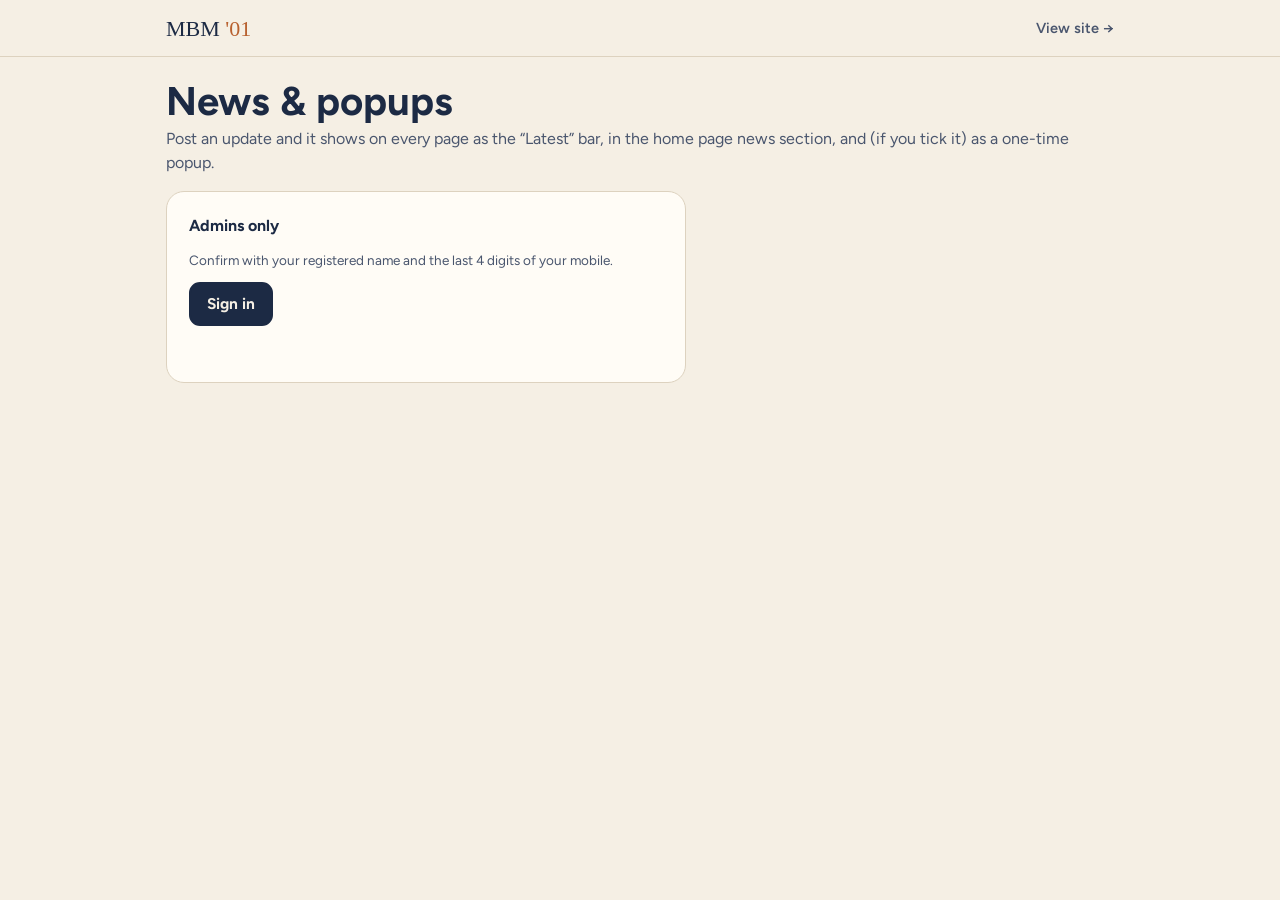
==== admin.html @ 09955b56 "Add admin news feed, ticker and popups" ====
<!doctype html><html lang="en"><head><meta charset="utf-8"><meta name="viewport" content="width=device-width,initial-scale=1,viewport-fit=cover">
<meta name="robots" content="noindex,nofollow">
<title>News Admin · MBM '01</title>
<link rel="preconnect" href="https://fonts.googleapis.com"><link rel="preconnect" href="https://fonts.gstatic.com" crossorigin>
<link rel="stylesheet" href="https://fonts.googleapis.com/css2?family=Figtree:wght@400;500;600;700;800&family=Permanent+Marker&display=swap">
<style>
:root{--ground:#F5EFE4;--paper:#FFFCF6;--ink:#1C2A44;--ink-2:#4A566E;--line:#DDD2BF;--sand:#B8612F;--blue:#2E5597;--mustard:#E8BA4A;--ok:#2E7D4F;--err:#B03A2E;
--display:"Permanent Marker",cursive;--body:"Figtree",system-ui,-apple-system,"Segoe UI",Roboto,sans-serif}
@media (prefers-color-scheme:dark){:root:not([data-theme="light"]){color-scheme:dark;--ground:#0F1526;--paper:#18203A;--ink:#F1E9DA;--ink-2:#B5BCCB;--line:#2C3656;--sand:#E08E5B;--blue:#86A8E6;--mustard:#E4B862;--ok:#6CC08F;--err:#F08A7E}}
:root[data-theme="dark"]{color-scheme:dark;--ground:#0F1526;--paper:#18203A;--ink:#F1E9DA;--ink-2:#B5BCCB;--line:#2C3656;--sand:#E08E5B;--blue:#86A8E6;--mustard:#E4B862;--ok:#6CC08F;--err:#F08A7E}
*{box-sizing:border-box}body{margin:0;background:var(--ground);color:var(--ink);font:16px/1.5 var(--body);-webkit-font-smoothing:antialiased}
a{color:var(--blue)}:focus-visible{outline:3px solid var(--mustard);outline-offset:2px;border-radius:4px}
.wrap{max-width:980px;margin-inline:auto;padding-inline:16px}
nav{border-bottom:1px solid var(--line)}nav .wrap{display:flex;align-items:center;gap:14px;height:56px}
.brand{font-family:var(--display);font-size:22px;color:var(--ink);text-decoration:none}.brand b{color:var(--sand);font-weight:400}
nav .links{margin-left:auto}nav .links a{color:var(--ink-2);font-weight:600;text-decoration:none;font-size:14.5px}
h1{font-size:clamp(28px,5vw,40px);margin:22px 0 4px;line-height:1.1}
.lead{color:var(--ink-2);margin:0 0 16px}
.grid{display:grid;grid-template-columns:minmax(0,1.1fr) minmax(0,.9fr);gap:20px;align-items:start}@media (max-width:820px){.grid{grid-template-columns:1fr}}
.panel{background:var(--paper);border:1px solid var(--line);border-radius:18px;padding:18px clamp(14px,3vw,22px) 20px;display:grid;gap:12px}
.panel h2{margin:0;font-size:20px}
label.q{display:grid;gap:5px;font-weight:600;font-size:14.5px}label.q small{font-weight:500;color:var(--ink-2)}
.inp{font:500 16px var(--body);padding:11px 12px;border-radius:10px;border:1.5px solid var(--line);background:var(--ground);color:var(--ink);width:100%}
textarea.inp{min-height:130px;resize:vertical;line-height:1.45}
.checks{display:flex;flex-wrap:wrap;gap:8px}
.checks label{display:flex;align-items:center;gap:7px;border:1.5px solid var(--line);border-radius:10px;padding:9px 12px;font-weight:600;font-size:14.5px;cursor:pointer;background:var(--ground)}
.checks input{width:18px;height:18px;accent-color:var(--sand)}
.two{display:grid;grid-template-columns:1fr 1fr;gap:12px}@media (max-width:520px){.two{grid-template-columns:1fr}}
.btn{display:inline-flex;align-items:center;justify-content:center;gap:8px;font:700 15.5px/1 var(--body);padding:12px 16px;border-radius:11px;border:2px solid var(--ink);background:var(--ink);color:var(--ground);cursor:pointer;text-decoration:none}
.btn.big{background:#E8BA4A;border-color:#E8BA4A;color:#1C2A44}.btn.ghost{background:transparent;color:var(--ink)}.btn.sm{font-size:13.5px;padding:8px 11px;border-radius:9px}
.btn:disabled{opacity:.55}
.row{display:flex;gap:10px;flex-wrap:wrap;align-items:center}
.msg{font-weight:600;min-height:1.4em;margin:0}.msg.ok{color:var(--ok)}.msg.err{color:var(--err)}
.small{font-size:13.5px;color:var(--ink-2);margin:0}
.prev{border-radius:16px;overflow:hidden;background:var(--paper);border:1px solid var(--line);box-shadow:0 14px 40px rgba(0,0,0,.15)}
.prev img{width:100%;display:block;max-height:260px;object-fit:cover}
.prev .in{padding:16px 18px 18px;display:grid;gap:8px}
.prev .k{font-size:12px;font-weight:800;letter-spacing:.14em;text-transform:uppercase;color:var(--sand)}
.prev h3{margin:0;font-size:22px;line-height:1.2}.prev p{margin:0;white-space:pre-line}
.items{display:grid;gap:10px}
.it{background:var(--paper);border:1px solid var(--line);border-radius:14px;padding:12px 14px;display:grid;gap:6px}
.it.off{opacity:.55}
.it h3{margin:0;font-size:16.5px}
.it .meta{font-size:13px;color:var(--ink-2)}
.tag{display:inline-block;font-size:11.5px;font-weight:800;letter-spacing:.08em;text-transform:uppercase;border-radius:999px;padding:3px 8px;margin-right:4px;background:var(--ground);border:1px solid var(--line)}
.gate{background:var(--paper);border:1px solid var(--line);border-radius:18px;padding:22px;display:grid;gap:12px;max-width:520px}
[hidden]{display:none!important}
</style>
<link rel="stylesheet" href="theme.css?v=2"></head><body>
<nav><div class="wrap"><a class="brand" href="index.html">MBM <b>'01</b></a><div class="links"><a href="index.html">View site →</a></div></div></nav>
<main class="wrap">
  <h1>News &amp; popups</h1>
  <p class="lead">Post an update and it shows on every page as the “Latest” bar, in the home page news section, and (if you tick it) as a one-time popup.</p>

  <div class="gate" id="gate">
    <b>Admins only</b>
    <p class="small">Confirm with your registered name and the last 4 digits of your mobile.</p>
    <div class="row"><button class="btn" id="login" type="button">Sign in</button></div>
    <p class="msg" id="gMsg" role="status" aria-live="polite"></p>
  </div>

  <div id="app" hidden>
    <div class="grid">
      <form class="panel" id="f" novalidate>
        <h2>New update</h2>
        <label class="q">Headline<input class="inp" name="title" maxlength="120" required placeholder="e.g. Bus pick-up timings from Jodhpur station"></label>
        <label class="q">Message<small>Line breaks are kept</small><textarea class="inp" name="body" maxlength="1500"></textarea></label>
        <div class="two">
          <label class="q">Link (optional)<small>https://… or a site page like menu.html</small><input class="inp" name="link" maxlength="300" placeholder="menu.html"></label>
          <label class="q">Show until (optional)<small>Hidden automatically after this date</small><input class="inp" type="date" name="until"></label>
        </div>
        <label class="q">Picture (optional)<input class="inp" type="file" name="photo" accept="image/*"></label>
        <div class="checks">
          <label><input type="checkbox" name="feed" checked> News feed &amp; ticker</label>
          <label><input type="checkbox" name="popup"> Popup (once per visitor)</label>
          <label><input type="checkbox" name="pinned"> Pin to top</label>
        </div>
        <div class="row"><button class="btn big" type="submit" id="go">Publish</button><button class="btn ghost" type="reset" id="clr">Clear</button></div>
        <p class="msg" id="fMsg" role="status" aria-live="polite"></p>
      </form>
      <section class="panel" aria-label="Preview">
        <h2>Popup preview</h2>
        <div class="prev" id="prev"><img id="pImg" alt="" hidden><div class="in"><div class="k">📣 MBM '01 update</div><h3 id="pT">Your headline</h3><p id="pB" class="small">Your message appears here.</p></div></div>
        <p class="small">Tip: use the popup for things everyone must see (payment deadline, venue change). Everything else, just the news feed.</p>
      </section>
    </div>

    <section style="margin:26px 0 40px">
      <div class="row" style="justify-content:space-between"><h2 style="margin:0">All updates</h2><button class="btn ghost sm" id="refresh" type="button">Refresh</button></div>
      <p class="small" style="margin:6px 0 12px">Faded items are hidden or past their date. Changes reach visitors within about a minute.</p>
      <div class="items" id="items"></div>
    </section>
  </div>
</main>
<script src="auth.js"></script>
<script src="news.js"></script>
<script>
(function(){
  var API="https://script.google.com/macros/s/AKfycby7EIHjCJ053khkkMHN4-gx1mttPKGnQrIkiNw7YXcTFotYF1it1OUQYgCQzlJSMfd9Ng/exec";
  var $=function(id){return document.getElementById(id);}, F=$("f"), photo="";
  function el(t,c,x){ var e=document.createElement(t); if(c) e.className=c; if(x!=null) e.textContent=x; return e; }
  function msg(id,t,c){ var m=$(id); m.textContent=t||""; m.className="msg "+(c||""); }
  function post(body){ var a=MBMAuth.get(); if(!a) return Promise.reject("auth"); body.code="MBM2001"; body.me=a.me; body.pin=a.pin;
    return fetch(API,{method:"POST",headers:{"Content-Type":"text/plain;charset=utf-8"},body:JSON.stringify(body)}).then(function(r){ return r.json(); }); }
  var ERR={admin:"This name isn't on the admin list.",auth:"Please sign in again.",locked:"Too many tries. Wait 30 minutes.",title:"Add a headline.",photo:"That picture couldn't be saved. Try a smaller one."};

  function signIn(){ msg("gMsg","");
    MBMAuth.ensure().then(function(){ msg("gMsg","Checking admin access…"); return post({action:"news_list"}); }).then(function(d){
      if(d.ok){ $("gate").hidden=true; $("app").hidden=false; list(d.news); }
      else { if(d.error==="auth") MBMAuth.clear(); msg("gMsg",ERR[d.error]||"Couldn't sign in.","err"); } }).catch(function(e){ if(e!=="cancel") msg("gMsg","No connection. Try again.","err"); }); }
  $("login").onclick=signIn; if(MBMAuth.get()) signIn();

  function list(items){ var box=$("items"); box.textContent="";
    if(!items.length){ box.appendChild(el("p","small","Nothing posted yet.")); return; }
    items.forEach(function(n){ var c=el("article","it"+(n.live?"":" off"));
      var tg=el("div"); [n.pinned&&"📌 Pinned",n.feed&&"Feed",n.popup&&"Popup",!n.live&&(n.until? "Ended "+n.until : "Hidden")].filter(Boolean).forEach(function(t){ tg.appendChild(el("span","tag",t)); }); c.appendChild(tg);
      c.appendChild(el("h3",null,n.title)); if(n.body) c.appendChild(el("p","small",n.body.length>180? n.body.slice(0,180)+"…" : n.body));
      c.appendChild(el("div","meta",n.ts+(n.by?" · "+n.by:"")+(n.until&&n.live?" · until "+n.until:"")));
      var r=el("div","row");
      [["popup",n.popup?"Stop popup":"Make popup"],["pinned",n.pinned?"Unpin":"Pin"],["feed",n.feed?"Remove from feed":"Add to feed"],["show",n.live||!n.until? (n.live?"Hide":"Show") : null]].forEach(function(b){ if(!b[1]) return;
        var k=el("button","btn ghost sm",b[1]); k.type="button"; k.onclick=function(){ k.disabled=true; var val= b[0]==="show" ? !n.live : !n[b[0]];
          post({action:"news_set",id:n.id,field:b[0],value:val}).then(function(d){ if(d.ok){ MBMNews.reload(); refresh(); } else { k.disabled=false; alert(ERR[d.error]||"Couldn't update."); } }).catch(function(){ k.disabled=false; }); };
        r.appendChild(k); });
      c.appendChild(r); box.appendChild(c); }); }
  function refresh(){ post({action:"news_list"}).then(function(d){ if(d.ok) list(d.news); }); }
  $("refresh").onclick=refresh;

  // preview
  function prev(){ $("pT").textContent=F.title.value.trim()||"Your headline"; var b=F.body.value.trim(); $("pB").textContent=b||"Your message appears here."; $("pB").className=b?"":"small"; }
  F.title.addEventListener("input",prev); F.body.addEventListener("input",prev);
  F.photo.onchange=function(){ var f=this.files&&this.files[0]; photo=""; $("pImg").hidden=true; if(!f) return;
    var u=URL.createObjectURL(f), im=new Image(); im.onload=function(){ var s=Math.min(1,1400/Math.max(im.naturalWidth,im.naturalHeight)), c=document.createElement("canvas");
      c.width=Math.round(im.naturalWidth*s); c.height=Math.round(im.naturalHeight*s); c.getContext("2d").drawImage(im,0,0,c.width,c.height); photo=c.toDataURL("image/jpeg",.85); $("pImg").src=photo; $("pImg").hidden=false; };
    im.onerror=function(){ msg("fMsg","That file isn't a picture we can read.","err"); }; im.src=u; };
  $("clr").onclick=function(){ photo=""; $("pImg").hidden=true; setTimeout(prev,0); msg("fMsg",""); };

  F.onsubmit=function(e){ e.preventDefault(); var t=F.title.value.trim(); if(!t){ msg("fMsg","Add a headline.","err"); F.title.focus(); return; }
    if(!F.feed.checked && !F.popup.checked){ msg("fMsg","Tick “News feed” or “Popup” so people can see it.","err"); return; }
    $("go").disabled=true; msg("fMsg","Publishing…");
    post({action:"news_add",title:t,body:F.body.value,link:F.link.value.trim(),until:F.until.value,feed:F.feed.checked,popup:F.popup.checked,pinned:F.pinned.checked,photo:photo})
      .then(function(d){ $("go").disabled=false; if(d.ok){ msg("fMsg","Published! It's live on the site within a minute.","ok"); F.reset(); photo=""; $("pImg").hidden=true; prev(); MBMNews.reload(); refresh(); } else msg("fMsg",ERR[d.error]||"Couldn't publish.","err"); })
      .catch(function(){ $("go").disabled=false; msg("fMsg","No connection. Try again.","err"); }); };
})();
</script>
</body></html>
---- theme.css ----
/* MBM '01 theme overrides. Original heritage cream palette is defined in each page; the Blue City theme was removed at the organiser's request. */
.bank{background:var(--band,#1C2A44)}
.pay .warn{border-left-color:var(--sand)}
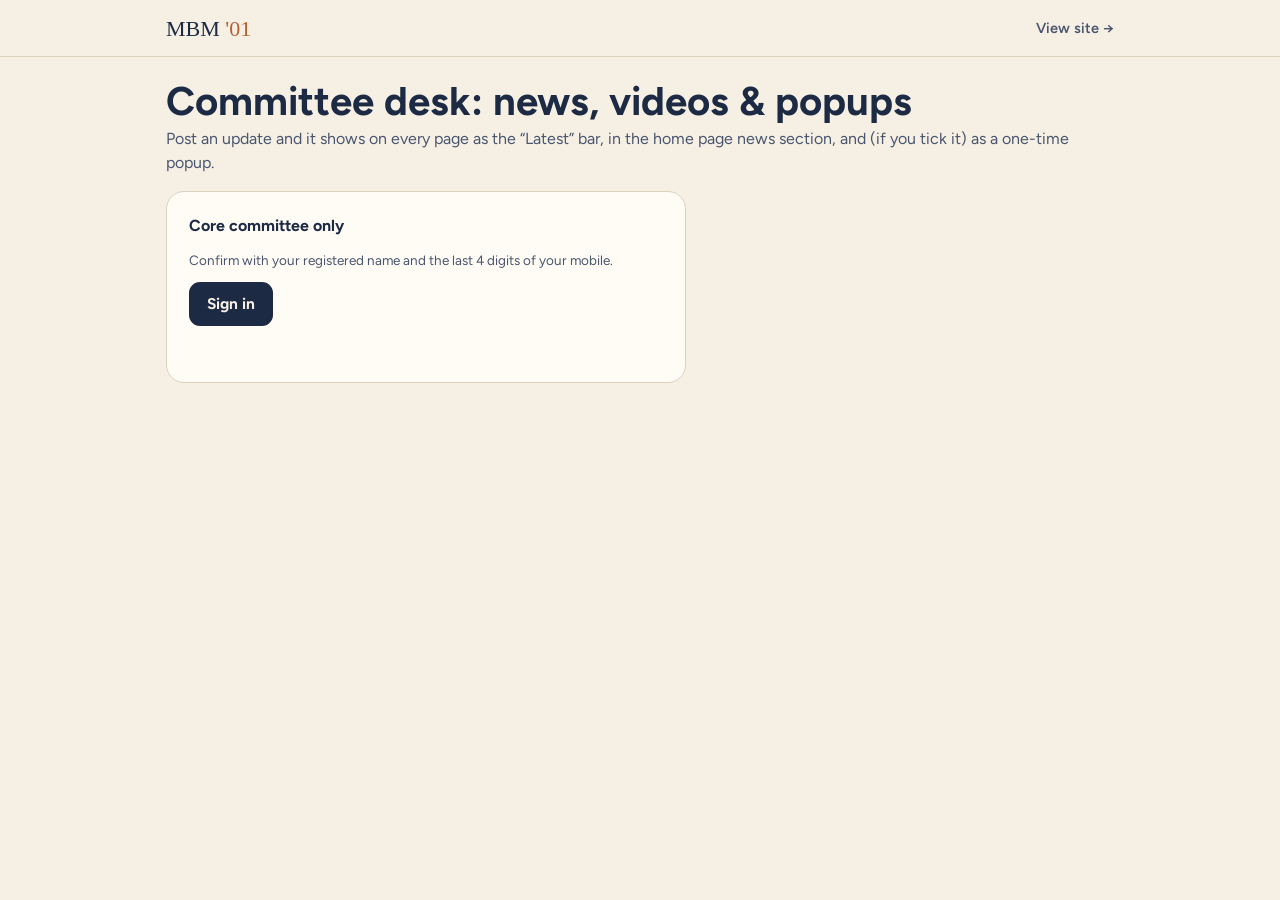
==== commit 1144a772: "Committee news with videos, Announcements page, mobile app (PWA), newest-first wall, hide registrati" ====
--- a/admin.html
+++ b/admin.html
@@ -1,6 +1,6 @@
 <!doctype html><html lang="en"><head><meta charset="utf-8"><meta name="viewport" content="width=device-width,initial-scale=1,viewport-fit=cover">
 <meta name="robots" content="noindex,nofollow">
-<title>News Admin · MBM '01</title>
+<title>Committee Desk · MBM '01</title>
 <link rel="preconnect" href="https://fonts.googleapis.com"><link rel="preconnect" href="https://fonts.gstatic.com" crossorigin>
 <link rel="stylesheet" href="https://fonts.googleapis.com/css2?family=Figtree:wght@400;500;600;700;800&family=Permanent+Marker&display=swap">
 <style>
@@ -46,14 +46,15 @@
 .gate{background:var(--paper);border:1px solid var(--line);border-radius:18px;padding:22px;display:grid;gap:12px;max-width:520px}
 [hidden]{display:none!important}
 </style>
-<link rel="stylesheet" href="theme.css?v=2"></head><body>
+<link rel="stylesheet" href="theme.css?v=2"><link rel="manifest" href="manifest.webmanifest"><meta name="theme-color" content="#1C2A44"><meta name="apple-mobile-web-app-capable" content="yes"><meta name="mobile-web-app-capable" content="yes"><meta name="apple-mobile-web-app-status-bar-style" content="black-translucent"><meta name="apple-mobile-web-app-title" content="MBM '01"><link rel="apple-touch-icon" href="apple-touch-icon.png"><link rel="icon" type="image/png" sizes="32x32" href="favicon-32.png">
+</head><body>
 <nav><div class="wrap"><a class="brand" href="index.html">MBM <b>'01</b></a><div class="links"><a href="index.html">View site →</a></div></div></nav>
 <main class="wrap">
-  <h1>News &amp; popups</h1>
+  <h1>Committee desk: news, videos &amp; popups</h1>
   <p class="lead">Post an update and it shows on every page as the “Latest” bar, in the home page news section, and (if you tick it) as a one-time popup.</p>
 
   <div class="gate" id="gate">
-    <b>Admins only</b>
+    <b>Core committee only</b>
     <p class="small">Confirm with your registered name and the last 4 digits of your mobile.</p>
     <div class="row"><button class="btn" id="login" type="button">Sign in</button></div>
     <p class="msg" id="gMsg" role="status" aria-live="polite"></p>
@@ -70,6 +71,9 @@
           <label class="q">Show until (optional)<small>Hidden automatically after this date</small><input class="inp" type="date" name="until"></label>
         </div>
         <label class="q">Picture (optional)<input class="inp" type="file" name="photo" accept="image/*"></label>
+        <label class="q">Video link (optional)<small>YouTube or Google Drive link (Drive file shared “Anyone with the link”)</small><input class="inp" name="vurl" maxlength="400" placeholder="https://youtu.be/…"></label>
+        <label class="q">…or upload a short video (optional)<small>Up to 25 MB. For longer videos, upload to YouTube and paste the link above.</small><input class="inp" type="file" name="vfile" accept="video/mp4,video/webm,video/quicktime,video/*"></label>
+        <p class="small" id="vInfo" hidden></p>
         <div class="checks">
           <label><input type="checkbox" name="feed" checked> News feed &amp; ticker</label>
           <label><input type="checkbox" name="popup"> Popup (once per visitor)</label>
@@ -90,6 +94,12 @@
       <p class="small" style="margin:6px 0 12px">Faded items are hidden or past their date. Changes reach visitors within about a minute.</p>
       <div class="items" id="items"></div>
     </section>
+
+    <section style="margin:0 0 40px">
+      <div class="row" style="justify-content:space-between"><h2 style="margin:0">Dares &amp; posters on the home page</h2><button class="btn ghost sm" id="cRefresh" type="button">Refresh</button></div>
+      <p class="small" style="margin:6px 0 12px">Hide anything that shouldn't be on the home page. Faded ones are hidden.</p>
+      <div class="cgrid" id="cItems" style="display:grid;grid-template-columns:repeat(auto-fill,minmax(150px,1fr));gap:12px"></div>
+    </section>
   </div>
 </main>
 <script src="auth.js"></script>
@@ -102,18 +112,18 @@
   function msg(id,t,c){ var m=$(id); m.textContent=t||""; m.className="msg "+(c||""); }
   function post(body){ var a=MBMAuth.get(); if(!a) return Promise.reject("auth"); body.code="MBM2001"; body.me=a.me; body.pin=a.pin;
     return fetch(API,{method:"POST",headers:{"Content-Type":"text/plain;charset=utf-8"},body:JSON.stringify(body)}).then(function(r){ return r.json(); }); }
-  var ERR={admin:"This name isn't on the admin list.",auth:"Please sign in again.",locked:"Too many tries. Wait 30 minutes.",title:"Add a headline.",photo:"That picture couldn't be saved. Try a smaller one."};
+  var ERR={admin:"This name isn't on the admin list.",auth:"Please sign in again.",locked:"Too many tries. Wait 30 minutes.",title:"Add a headline.",video:"That video link isn't supported, or the file couldn't be saved. Use a YouTube or Drive link, or a file under 25 MB.",photo:"That picture couldn't be saved. Try a smaller one."};
 
   function signIn(){ msg("gMsg","");
     MBMAuth.ensure().then(function(){ msg("gMsg","Checking admin access…"); return post({action:"news_list"}); }).then(function(d){
-      if(d.ok){ $("gate").hidden=true; $("app").hidden=false; list(d.news); }
+      if(d.ok){ $("gate").hidden=true; $("app").hidden=false; list(d.news); cList(); }
       else { if(d.error==="auth") MBMAuth.clear(); msg("gMsg",ERR[d.error]||"Couldn't sign in.","err"); } }).catch(function(e){ if(e!=="cancel") msg("gMsg","No connection. Try again.","err"); }); }
   $("login").onclick=signIn; if(MBMAuth.get()) signIn();
 
   function list(items){ var box=$("items"); box.textContent="";
     if(!items.length){ box.appendChild(el("p","small","Nothing posted yet.")); return; }
     items.forEach(function(n){ var c=el("article","it"+(n.live?"":" off"));
-      var tg=el("div"); [n.pinned&&"📌 Pinned",n.feed&&"Feed",n.popup&&"Popup",!n.live&&(n.until? "Ended "+n.until : "Hidden")].filter(Boolean).forEach(function(t){ tg.appendChild(el("span","tag",t)); }); c.appendChild(tg);
+      var tg=el("div"); [n.pinned&&"📌 Pinned",n.video&&"🎬 Video",n.feed&&"Feed",n.popup&&"Popup",!n.live&&(n.until? "Ended "+n.until : "Hidden")].filter(Boolean).forEach(function(t){ tg.appendChild(el("span","tag",t)); }); c.appendChild(tg);
       c.appendChild(el("h3",null,n.title)); if(n.body) c.appendChild(el("p","small",n.body.length>180? n.body.slice(0,180)+"…" : n.body));
       c.appendChild(el("div","meta",n.ts+(n.by?" · "+n.by:"")+(n.until&&n.live?" · until "+n.until:"")));
       var r=el("div","row");
@@ -122,12 +132,26 @@
           post({action:"news_set",id:n.id,field:b[0],value:val}).then(function(d){ if(d.ok){ MBMNews.reload(); refresh(); } else { k.disabled=false; alert(ERR[d.error]||"Couldn't update."); } }).catch(function(){ k.disabled=false; }); };
         r.appendChild(k); });
       c.appendChild(r); box.appendChild(c); }); }
+
+  function cList(){ var box=$("cItems"); post({action:"creation_list"}).then(function(d){ box.textContent=""; if(!d.ok){ box.appendChild(el("p","small",ERR[d.error]||"Couldn't load.")); return; }
+    if(!d.items.length){ box.appendChild(el("p","small","Nothing saved yet.")); return; }
+    d.items.forEach(function(it){ var c=el("article","it"+(it.show?"":" off")); c.style.padding="8px";
+      var im=new Image(); im.referrerPolicy="no-referrer"; im.alt=""; im.src="https://drive.google.com/thumbnail?id="+encodeURIComponent(it.photo)+"&sz=w300"; im.style.cssText="width:100%;aspect-ratio:4/5;object-fit:cover;border-radius:8px;background:#ddd"; c.appendChild(im);
+      c.appendChild(el("div","meta",(it.kind==="dare"?"Dare":"Poster")+" · "+it.by+(it.to?" → "+it.to:"")));
+      var k=el("button","btn ghost sm",it.show?"Hide":"Show"); k.type="button"; k.onclick=function(){ k.disabled=true; post({action:"creation_set",id:it.id,value:!it.show}).then(function(r){ if(r.ok) cList(); else { k.disabled=false; alert(ERR[r.error]||"Couldn't update."); } }).catch(function(){ k.disabled=false; }); };
+      c.appendChild(k); box.appendChild(c); }); }).catch(function(){}); }
+  $("cRefresh").onclick=cList;
   function refresh(){ post({action:"news_list"}).then(function(d){ if(d.ok) list(d.news); }); }
   $("refresh").onclick=refresh;
 
   // preview
   function prev(){ $("pT").textContent=F.title.value.trim()||"Your headline"; var b=F.body.value.trim(); $("pB").textContent=b||"Your message appears here."; $("pB").className=b?"":"small"; }
   F.title.addEventListener("input",prev); F.body.addEventListener("input",prev);
+  var vfile="";
+  F.vfile.onchange=function(){ var f=this.files&&this.files[0]; vfile=""; var i=$("vInfo"); i.hidden=true; if(!f) return;
+    if(f.size>25*1024*1024){ alert("That video is over 25 MB. Upload it to YouTube (unlisted is fine) and paste the link instead."); this.value=""; return; }
+    i.textContent="Reading "+f.name+"…"; i.hidden=false;
+    var r=new FileReader(); r.onload=function(){ vfile=r.result; i.textContent="🎬 "+f.name+" ("+(f.size/1048576).toFixed(1)+" MB) ready to upload with the post."; }; r.readAsDataURL(f); };
   F.photo.onchange=function(){ var f=this.files&&this.files[0]; photo=""; $("pImg").hidden=true; if(!f) return;
     var u=URL.createObjectURL(f), im=new Image(); im.onload=function(){ var s=Math.min(1,1400/Math.max(im.naturalWidth,im.naturalHeight)), c=document.createElement("canvas");
       c.width=Math.round(im.naturalWidth*s); c.height=Math.round(im.naturalHeight*s); c.getContext("2d").drawImage(im,0,0,c.width,c.height); photo=c.toDataURL("image/jpeg",.85); $("pImg").src=photo; $("pImg").hidden=false; };
@@ -136,10 +160,11 @@
 
   F.onsubmit=function(e){ e.preventDefault(); var t=F.title.value.trim(); if(!t){ msg("fMsg","Add a headline.","err"); F.title.focus(); return; }
     if(!F.feed.checked && !F.popup.checked){ msg("fMsg","Tick “News feed” or “Popup” so people can see it.","err"); return; }
-    $("go").disabled=true; msg("fMsg","Publishing…");
-    post({action:"news_add",title:t,body:F.body.value,link:F.link.value.trim(),until:F.until.value,feed:F.feed.checked,popup:F.popup.checked,pinned:F.pinned.checked,photo:photo})
-      .then(function(d){ $("go").disabled=false; if(d.ok){ msg("fMsg","Published! It's live on the site within a minute.","ok"); F.reset(); photo=""; $("pImg").hidden=true; prev(); MBMNews.reload(); refresh(); } else msg("fMsg",ERR[d.error]||"Couldn't publish.","err"); })
+    $("go").disabled=true; msg("fMsg",vfile?"Uploading video… this can take a minute.":"Publishing…");
+    post({action:"news_add",title:t,body:F.body.value,link:F.link.value.trim(),until:F.until.value,feed:F.feed.checked,popup:F.popup.checked,pinned:F.pinned.checked,photo:photo,videoUrl:F.vurl.value.trim(),videoFile:vfile})
+      .then(function(d){ $("go").disabled=false; if(d.ok){ msg("fMsg","Published! It's live on the site within a minute.","ok"); F.reset(); photo=""; vfile=""; $("vInfo").hidden=true; $("pImg").hidden=true; prev(); MBMNews.reload(); refresh(); } else msg("fMsg",ERR[d.error]||"Couldn't publish.","err"); })
       .catch(function(){ $("go").disabled=false; msg("fMsg","No connection. Try again.","err"); }); };
 })();
 </script>
+<script src="app.js" defer></script>
 </body></html>
